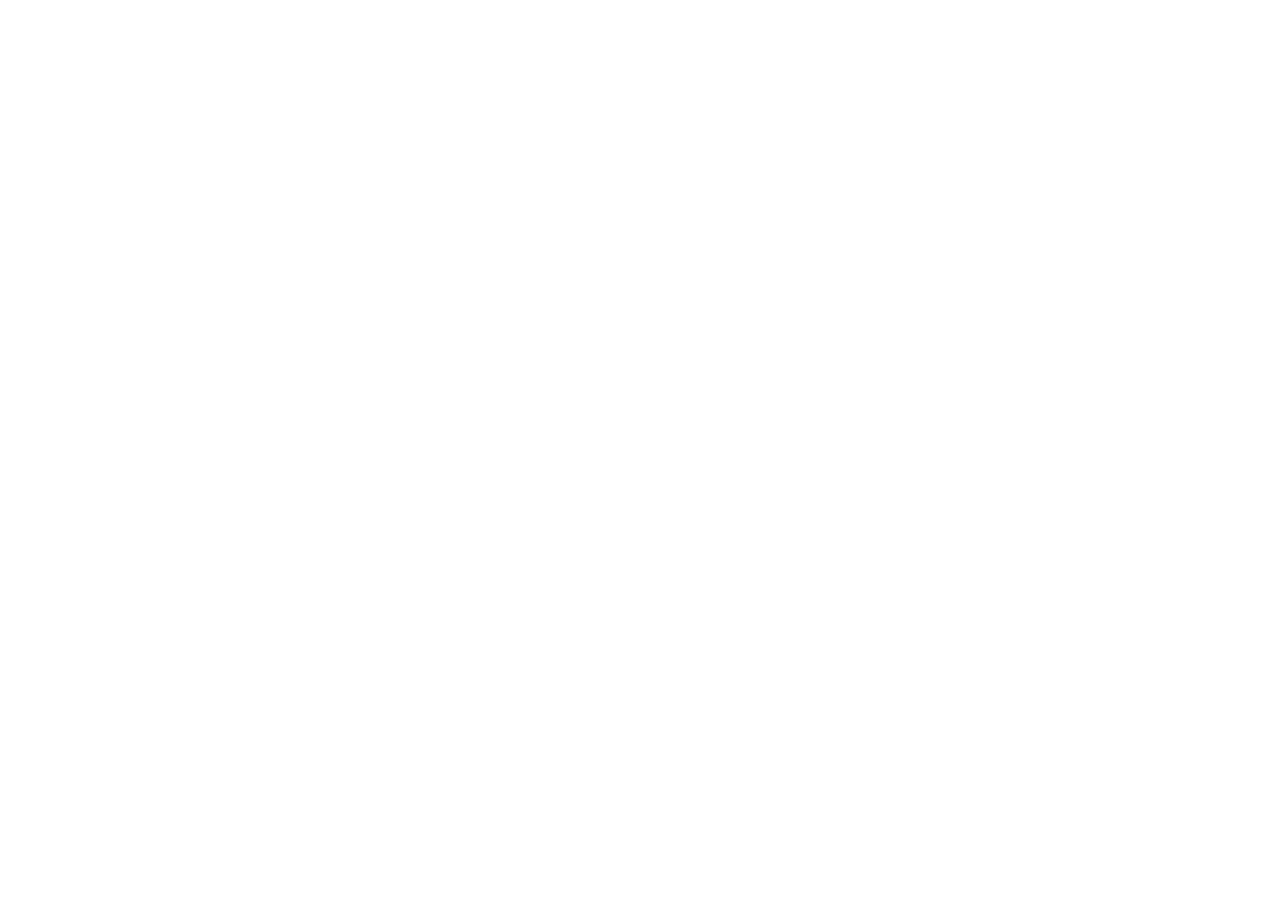
==== login/index.html @ d5f74a24 "login folder" ====
<!DOCTYPE html>
<html lang="en">
<head>
    <meta charset="UTF-8">
    <meta name="viewport" content="width=device-width, initial-scale=1.0">
    <title>Login</title>

    <!-- BOOTSTRAP -->

</head>
<body>
    
</body>
</html>
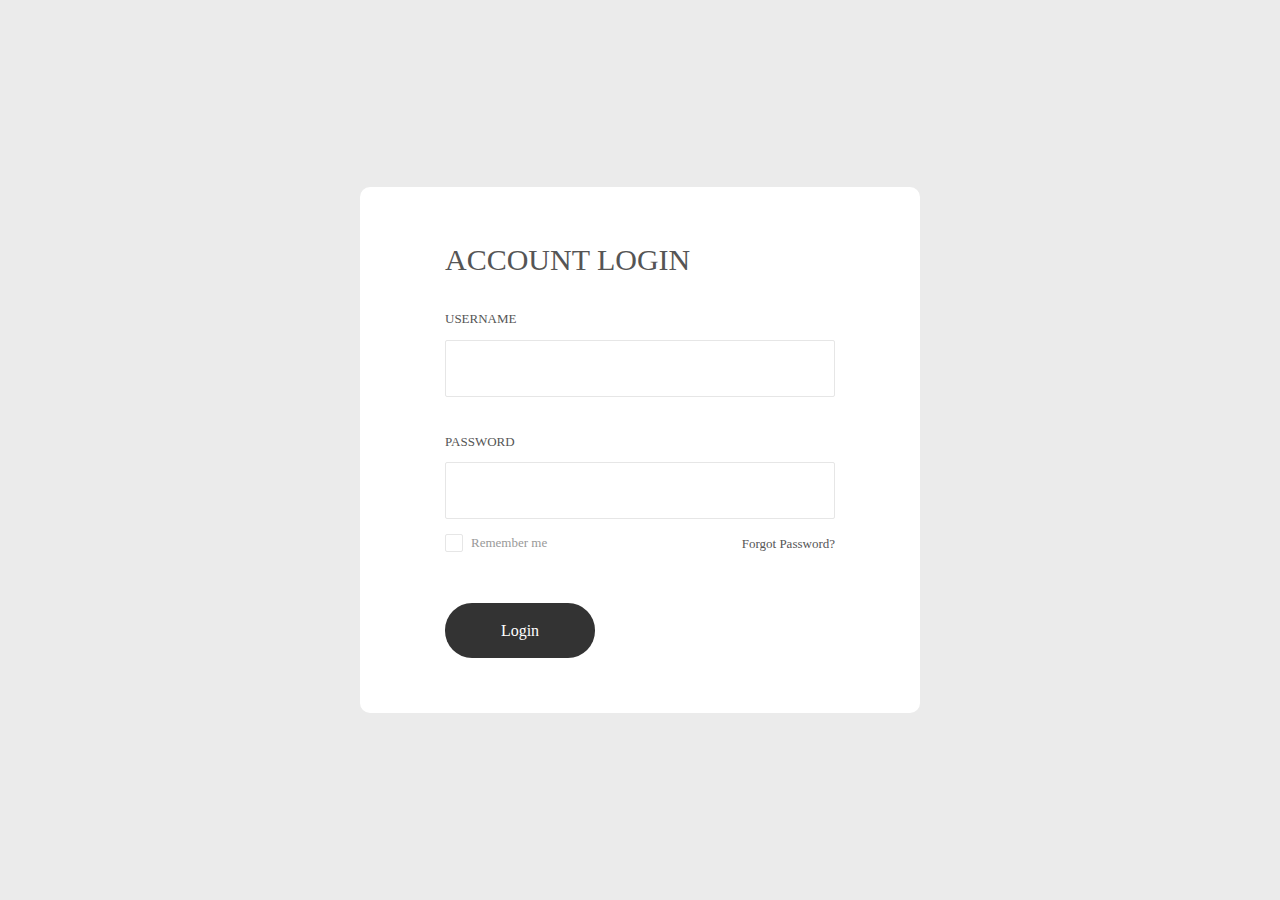
==== commit 34da8242: "normal templater" ====
--- a/login/index.html
+++ b/login/index.html
@@ -6,9 +6,82 @@
     <title>Login</title>
 
     <!-- BOOTSTRAP -->
+    <link rel="stylesheet" href="https://stackpath.bootstrapcdn.com/bootstrap/4.4.1/css/bootstrap.min.css" integrity="sha384-Vkoo8x4CGsO3+Hhxv8T/Q5PaXtkKtu6ug5TOeNV6gBiFeWPGFN9MuhOf23Q9Ifjh" crossorigin="anonymous">
+
+    <!-- NORMAL STYLES -->
+    <link rel="stylesheet" href=./styles/main.css>
+    <link rel="stylesheet" href=./styles/util.css>
 
 </head>
 <body>
     
+    <!-- START LOGIN FORM -->
+
+    <div class="limiter">
+		<div class="container-login100">
+			<div class="wrap-login100 p-l-85 p-r-85 p-t-55 p-b-55">
+				<form class="login100-form validate-form flex-sb flex-w">
+					<span class="login100-form-title p-b-32">
+						Account Login
+					</span>
+
+					<span class="txt1 p-b-11">
+						Username
+					</span>
+					<div class="wrap-input100 validate-input m-b-36" data-validate = "Username is required">
+						<input class="input100" type="text" name="username" >
+						<span class="focus-input100"></span>
+					</div>
+					
+					<span class="txt1 p-b-11">
+						Password
+					</span>
+					<div class="wrap-input100 validate-input m-b-12" data-validate = "Password is required">
+						<span class="btn-show-pass">
+							<i class="fa fa-eye"></i>
+						</span>
+						<input class="input100" type="password" name="pass" >
+						<span class="focus-input100"></span>
+					</div>
+					
+					<div class="flex-sb-m w-full p-b-48">
+						<div class="contact100-form-checkbox">
+							<input class="input-checkbox100" id="ckb1" type="checkbox" name="remember-me">
+							<label class="label-checkbox100" for="ckb1">
+								Remember me
+							</label>
+						</div>
+
+						<div>
+							<a href="#" class="txt3">
+								Forgot Password?
+							</a>
+						</div>
+					</div>
+
+					<div class="container-login100-form-btn">
+						<button class="login100-form-btn">
+							Login
+						</button>
+					</div>
+
+				</form>
+			</div>
+		</div>
+	</div>
+	
+
+	<div id="dropDownSelect1"></div>
+
+
+    <!-- END LOGIN FORM -->
+
+
+    <!-- BOOTSTRAP SCRIPTS -->
+    <script src="https://code.jquery.com/jquery-3.4.1.slim.min.js" integrity="sha384-J6qa4849blE2+poT4WnyKhv5vZF5SrPo0iEjwBvKU7imGFAV0wwj1yYfoRSJoZ+n" crossorigin="anonymous"></script>
+    <script src="https://cdn.jsdelivr.net/npm/popper.js@1.16.0/dist/umd/popper.min.js" integrity="sha384-Q6E9RHvbIyZFJoft+2mJbHaEWldlvI9IOYy5n3zV9zzTtmI3UksdQRVvoxMfooAo" crossorigin="anonymous"></script>
+    <script src="https://stackpath.bootstrapcdn.com/bootstrap/4.4.1/js/bootstrap.min.js" integrity="sha384-wfSDF2E50Y2D1uUdj0O3uMBJnjuUD4Ih7YwaYd1iqfktj0Uod8GCExl3Og8ifwB6" crossorigin="anonymous"></script>
+
+
 </body>
 </html>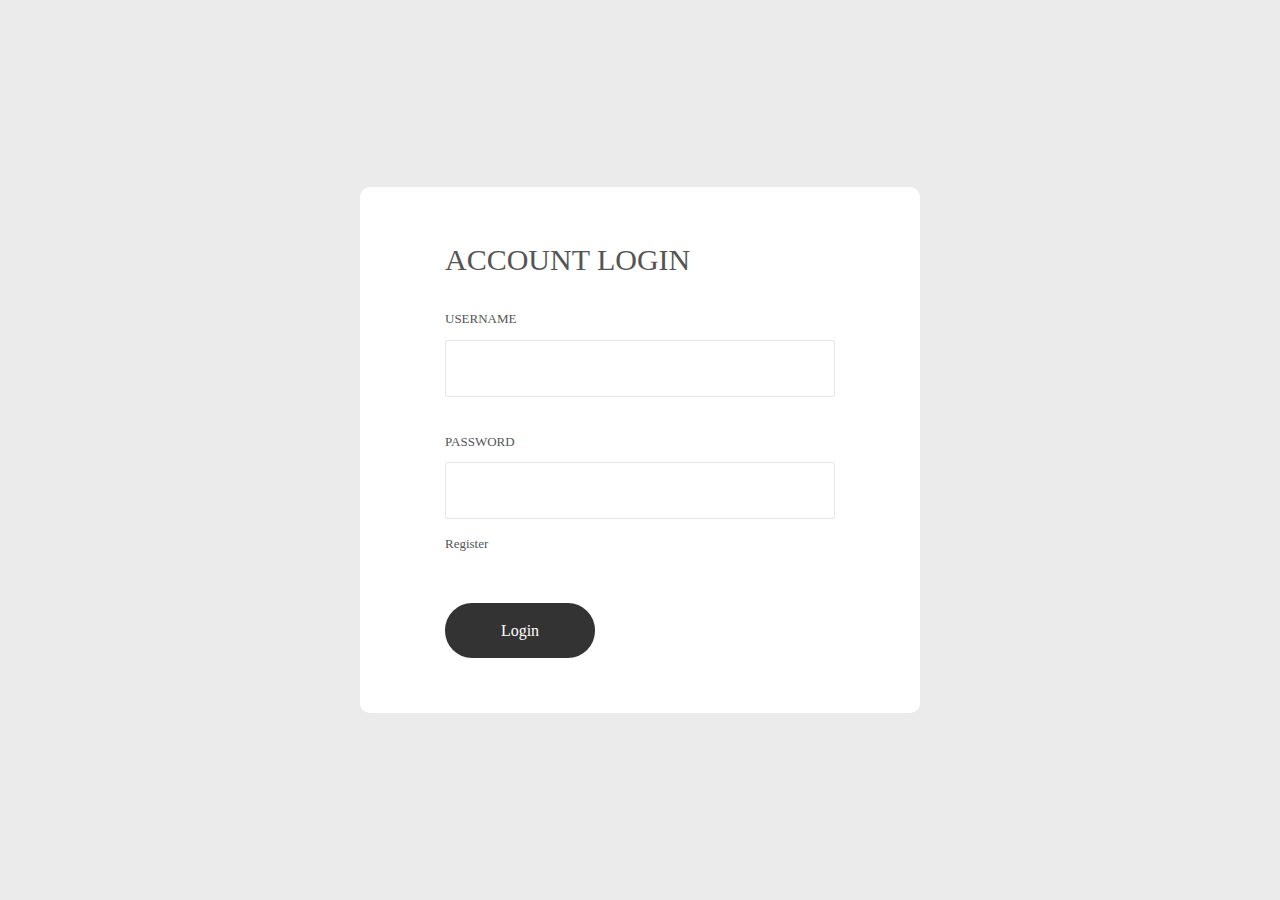
==== commit edc5aa02: "Login finally" ====
--- a/login/index.html
+++ b/login/index.html
@@ -45,16 +45,9 @@
 					</div>
 					
 					<div class="flex-sb-m w-full p-b-48">
-						<div class="contact100-form-checkbox">
-							<input class="input-checkbox100" id="ckb1" type="checkbox" name="remember-me">
-							<label class="label-checkbox100" for="ckb1">
-								Remember me
-							</label>
-						</div>
-
 						<div>
 							<a href="#" class="txt3">
-								Forgot Password?
+								Register
 							</a>
 						</div>
 					</div>
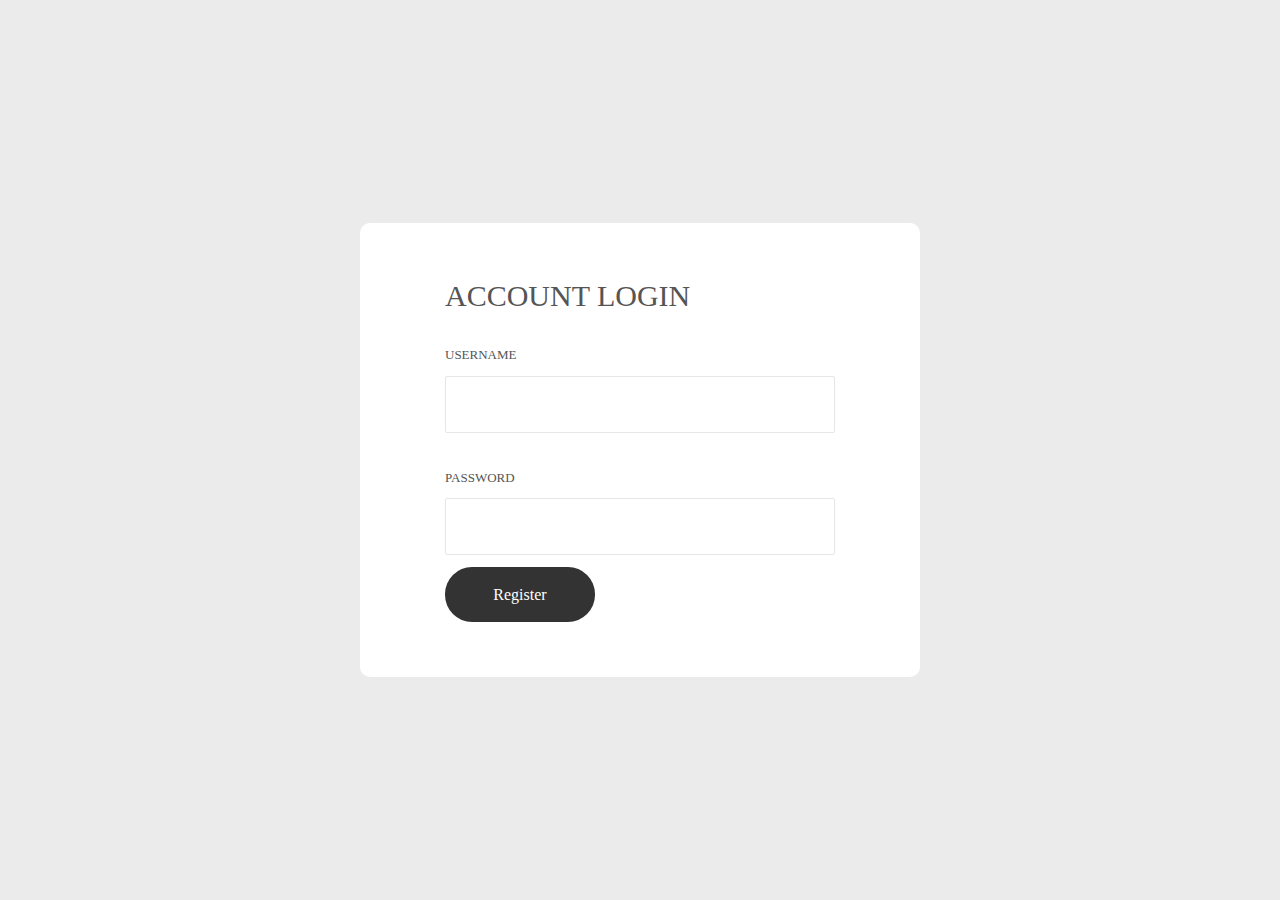
==== commit 017dfa52: "Added register" ====
--- a/login/index.html
+++ b/login/index.html
@@ -43,18 +43,10 @@
 						<input class="input100" type="password" name="pass" >
 						<span class="focus-input100"></span>
 					</div>
-					
-					<div class="flex-sb-m w-full p-b-48">
-						<div>
-							<a href="#" class="txt3">
-								Register
-							</a>
-						</div>
-					</div>
-
+										
 					<div class="container-login100-form-btn">
 						<button class="login100-form-btn">
-							Login
+							Register
 						</button>
 					</div>
 
@@ -63,9 +55,6 @@
 		</div>
 	</div>
 	
-
-	<div id="dropDownSelect1"></div>
-
 
     <!-- END LOGIN FORM -->
 
